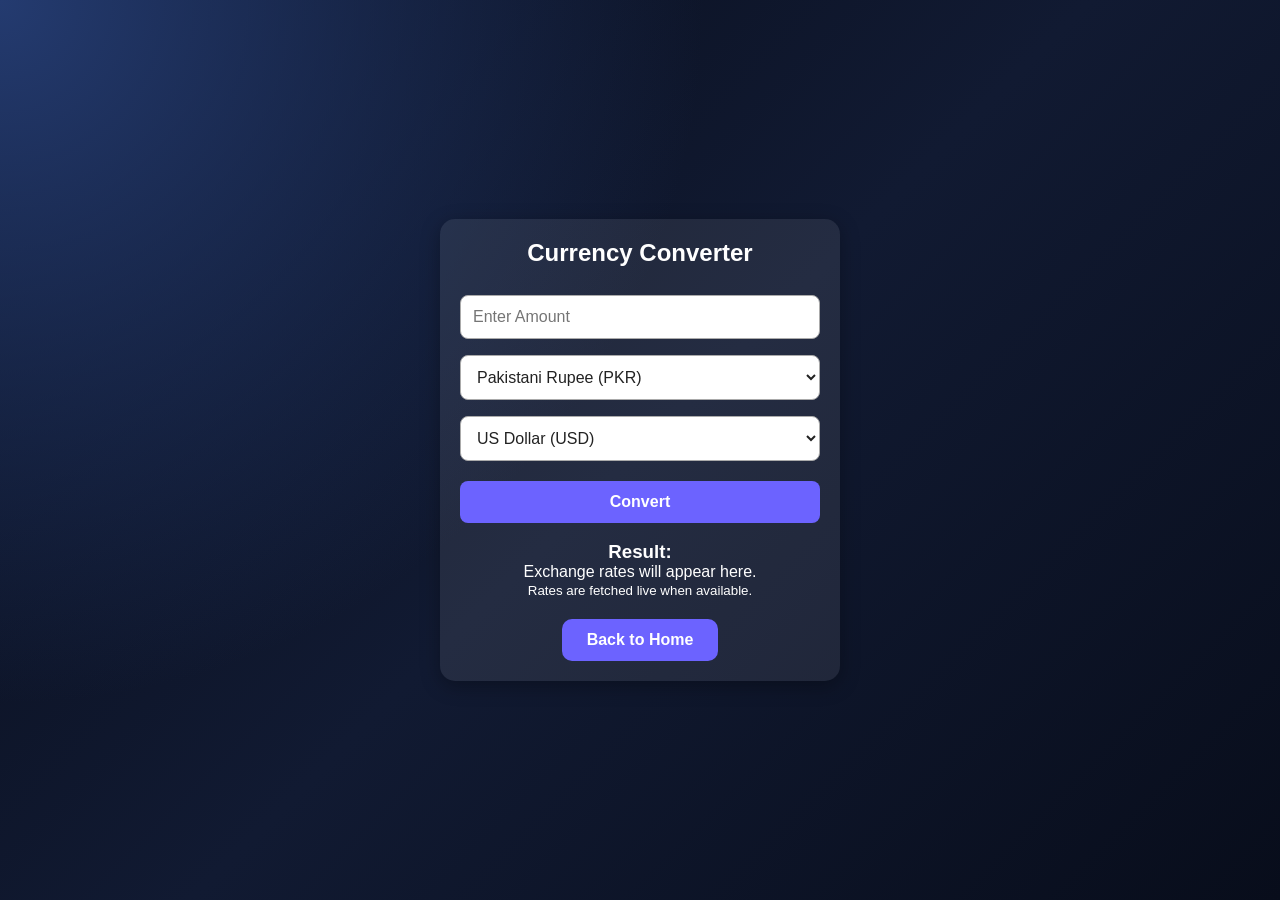
==== Currency.html @ dedc97b9 "Create Currency.html Signed-off-by: saim-app <fatokhan295@gmail.com>" ====
<!DOCTYPE html>
<html lang="en">
<head>
    <meta charset="UTF-8">
    <meta name="viewport" content="width=device-width, initial-scale=1.0">
    <title>Currency Converter</title>
    <link rel="stylesheet" href="style.css">
</head>
<body>

    <div class="converter-box">
        <h2>Currency Converter</h2>

        <input type="number" id="currencyAmount" placeholder="Enter Amount">

        <select id="currencyFrom">
            <option value="PKR">Pakistani Rupee (PKR)</option>
            <option value="USD">US Dollar (USD)</option>
            <option value="SAR">Saudi Riyal (SAR)</option>
            <option value="EUR">Euro (EUR)</option>
            <option value="GBP">British Pound (GBP)</option>
            <option value="AED">UAE Dirham (AED)</option>
            <option value="INR">Indian Rupee (INR)</option>
        </select>

        <select id="currencyTo">
            <option value="USD">US Dollar (USD)</option>
            <option value="PKR">Pakistani Rupee (PKR)</option>
            <option value="SAR">Saudi Riyal (SAR)</option>
            <option value="EUR">Euro (EUR)</option>
            <option value="GBP">British Pound (GBP)</option>
            <option value="AED">UAE Dirham (AED)</option>
            <option value="INR">Indian Rupee (INR)</option>
        </select>

        <button type="button" onclick="convertCurrency()">Convert</button>

        <h3 id="currencyResult">Result:</h3>

        <p id="currencyRate">Exchange rates will appear here.</p>

        <p><small>Rates are fetched live when available.</small></p>

        <a href="index.html">Back to Home</a>
    </div>

    <script src="script.js"></script>
</body>
</html>
---- style.css ----
* {
  box-sizing: border-box;
  margin: 0;
  padding: 0;
}

body {
  min-height: 100vh;
  display: flex;
  justify-content: center;
  align-items: center;
  padding: 20px;
  font-family: Arial, sans-serif;
  background: radial-gradient(circle at top left, #243b70, transparent 45%),
    linear-gradient(135deg, #080d1b, #111a32, #080d1b);
  color: white;
}

.calculator {
  width: 100%;
  max-width: 380px;
  padding: 25px;
  border: 1px solid rgba(255,255,255,0.12);
  border-radius: 28px;
  background: rgba(19,29,54,0.95);
  box-shadow: 0 25px 70px rgba(0,0,0,0.55);
}

.calculator h2 {
  text-align: center;
  font-size: 23px;
  letter-spacing: 2px;
  margin-bottom: 22px;
  color: #dce7ff;
}

#display {
  width: 100%;
  height: 90px;
  margin-bottom: 22px;
  padding: 15px;
  border: 1px solid rgba(255,255,255,0.1);
  border-radius: 18px;
  background: #080f20;
  color: white;
  text-align: right;
  font-size: 32px;
  font-weight: bold;
}

.buttons {
  display: grid;
  direction: ltr;
  grid-template-columns: repeat(4, minmax(0, 1fr));
  gap: 12px;
}

.buttons button {
  min-width: 0;
  height: 62px;
  border: 1px solid rgba(255,255,255,0.07);
  border-radius: 16px;
  background: linear-gradient(145deg, #263858, #192844);
  color: white;
  font-size: 21px;
  font-weight: bold;
  cursor: pointer;
  box-shadow: 0 5px 12px rgba(0,0,0,0.25);
}

.buttons button:active {
  transform: scale(0.94);
}

.buttons .utility {
  background: linear-gradient(145deg, #485b7b, #344562);
  color: #dce8ff;
}

.buttons button:nth-child(1),
.buttons button:nth-child(2) {
  background: linear-gradient(145deg, #d94b91, #a83268);
}

.buttons .operator {
  background: linear-gradient(145deg, #654ce5, #4831b9);
}

.buttons .equals {
  grid-column: 1 / -1;
  background: linear-gradient(145deg, #12b8c9, #087fbb);
  color: white;
}

@media (max-width: 420px) {
  .calculator {
    padding: 19px;
  }

  .buttons {
    gap: 9px;
  }

  .buttons button {
    height: 58px;
  }
}

/* Calculation History */
.history {
  margin-top: 25px;
  padding: 18px;
  background: rgba(255, 255, 255, 0.06);
  border: 1px solid rgba(255, 255, 255, 0.12);
  border-radius: 16px;
  color: #ffffff;
}

.history h3 {
  margin: 0 0 15px;
  font-size: 20px;
  color: #ffffff;
}

#clearHistory {
  padding: 9px 16px;
  border: none;
  border-radius: 8px;
  background: #6546d7;
  color: white;
  font-weight: bold;
  cursor: pointer;
}

#historyList {
  margin: 15px 0 0;
  padding-left: 22px;
}

#historyList li {
  padding: 9px 5px;
  border-bottom: 1px solid rgba(255, 255, 255, 0.12);
  color: #d8d9ff;
  font-size: 15px;
  overflow-wrap: anywhere;
}

/* Calculation History */
.history {
  margin-top: 25px;
  padding: 18px;
  background: rgba(255, 255, 255, 0.06);
  border: 1px solid rgba(255, 255, 255, 0.12);
  border-radius: 16px;
  color: #ffffff;
}


/* Calculation History */
.history {
  margin-top: 25px;
  padding: 18px;
  background: rgba(255, 255, 255, 0.06);
  border: 1px solid rgba(255, 255, 255, 0.12);
  border-radius: 16px;
  color: #ffffff;
}

.history h3 {
  margin: 0 0 15px;
  font-size: 20px;
  color: #ffffff;
}

#clearHistory {
  padding: 9px 16px;
  border: none;
  border-radius: 8px;
  background: #6546d7;
  color: white;
  font-weight: bold;
  cursor: pointer;
}

#historyList {
  margin: 15px 0 0;
  padding-left: 22px;
}

#historyList li {
  padding: 9px 5px;
  border-bottom: 1px solid rgba(255, 255, 255, 0.12);
  color: #d8d9ff;
  font-size: 15px;
  overflow-wrap: anywhere;
}

/* Dark / Light Mode */
body.light-mode {
    background: #f4f6fb;
    color: #1e293b;
}

body.light-mode .calculator {
    background: #ffffff;
    color: #1e293b;
}
#display {
    width: 100%;
    box-sizing: border-box;
    font-size: clamp(18px, 5vw, 32px);
    white-space: nowrap;
    overflow-x: auto;
    text-align: right;
}
/* Standard and Scientific Panels */

.calculator-panel {
  grid-column: 1 / -1;
  display: grid;
  grid-template-columns: repeat(4, minmax(0, 1fr));
  gap: 12px;
}

.mode-switch {
  display: flex;
  gap: 10px;
  margin-bottom: 15px;
}

.mode-switch button {
  flex: 1;
  padding: 12px 5px;
  border: none;
  border-radius: 12px;
  background: linear-gradient(145deg, #654ce5, #4831b9);
  color: white;
  font-size: 15px;
  font-weight: bold;
  cursor: pointer;
}

@media (max-width: 420px) {
  .calculator-panel {
    gap: 9px;
  }
}
/* Memory Buttons */

.memory-buttons {
  display: grid;
  grid-template-columns: repeat(4, 1fr);
  gap: 10px;
  margin-bottom: 15px;
}

.memory-buttons button {
  padding: 12px 5px;
  border: none;
  border-radius: 12px;
  background: linear-gradient(145deg, #654ce5, #4831b9);
  color: white;
  font-size: 15px;
  font-weight: bold;
  cursor: pointer;
}
/* Percentage Calculator */

.percentage-calculator {
  margin-top: 20px;
  padding: 18px;
  border-radius: 16px;
  background: linear-gradient(145deg, #18264a, #30205c);
  border: 1px solid #5545a5;
  text-align: center;
}

.percentage-calculator h3 {
  color: white;
  margin-bottom: 15px;
}

.percentage-calculator input {
  width: 100%;
  padding: 12px;
  margin-bottom: 10px;
  border: 1px solid #6655b5;
  border-radius: 10px;
  background: #080d1b;
  color: white;
  font-size: 16px;
  box-sizing: border-box;
}

.percentage-calculator button {
  width: 100%;
  padding: 12px;
  border: none;
  border-radius: 10px;
  background: linear-gradient(135deg, #7655f5, #4932bd);
  color: white;
  font-size: 16px;
  font-weight: bold;
  cursor: pointer;
}

#percentageResult {
  color: white;
  font-size: 18px;
  font-weight: bold;
  margin-top: 15px;
}
/* Discount Calculator */

#discountCalculator {
  margin-top: 20px;
}

#discountCalculator p {
  color: white;
  font-size: 17px;
  font-weight: bold;
  margin-top: 12px;
}
/* Tip Calculator */

#tipCalculator {
  margin-top: 20px;
}

#tipCalculator p {
  color: white;
  font-size: 17px;
  font-weight: bold;
  margin-top: 12px;
}
/* BMI Calculator */

#bmiCalculator {
  margin-top: 20px;
}

#bmiCalculator p {
  color: white;
  font-size: 17px;
  font-weight: bold;
  margin-top: 12px;
}
/* Age Calculator */

#ageCalculator {
  margin-top: 20px;
}

#ageCalculator label {
  display: block;
  color: white;
  margin-bottom: 8px;
  text-align: left;
}

#ageCalculator input {
  color-scheme: dark;
}
/* Loan Calculator */

#loanCalculator {
  margin-top: 20px;
}

#loanCalculator p {
  color: white;
  font-size: 17px;
  font-weight: bold;
  margin-top: 12px;
}
/* Temperature Converter */

#temperatureConverter {
  margin-top: 20px;
}

#temperatureConverter p {
  color: white;
  font-size: 17px;
  font-weight: bold;
  margin-top: 12px;
}

#temperatureConverter select {
  width: 100%;
  padding: 12px;
  margin-bottom: 10px;
  border: 1px solid #6655b5;
  border-radius: 10px;
  background: #080d1b;
  color: white;
  font-size: 16px;
}
/* Length Converter */
.converter-box {
    background: rgba(255, 255, 255, 0.08);
    padding: 20px;
    margin: 20px auto;
    border-radius: 15px;
    max-width: 400px;
    text-align: center;
    box-shadow: 0 5px 20px rgba(0, 0, 0, 0.3);
}

.converter-box h2 {
    color: white;
    margin-bottom: 20px;
}

.converter-box input,
.converter-box select {
    width: 100%;
    padding: 12px;
    margin: 8px 0;
    border-radius: 8px;
    border: 1px solid #aaa;
    background: #fff;
    color: #222;
    font-size: 16px;
    box-sizing: border-box;
}

.converter-box button {
    width: 100%;
    padding: 12px;
    margin-top: 12px;
    border: none;
    border-radius: 8px;
    background: #6c63ff;
    color: white;
    font-size: 16px;
    font-weight: bold;
    cursor: pointer;
}

.converter-box button:hover {
    background: #5148d8;
}

.converter-box h3 {
    color: white;
    margin-top: 18px;
    overflow-wrap: anywhere;
}
/* Back to Home Button */
.converter-box a {
    display: inline-block;
    margin-top: 20px;
    padding: 12px 25px;
    background: #6c63ff;
    color: white;
    text-decoration: none;
    border-radius: 10px;
    font-size: 16px;
    font-weight: bold;
    transition: 0.3s;
}

.converter-box a:hover {
    background: #5148d8;
    transform: scale(1.05);
}
/* Space Between Length and Weight Converters */
.converter-box + .converter-box {
    margin-top: 30px;
}
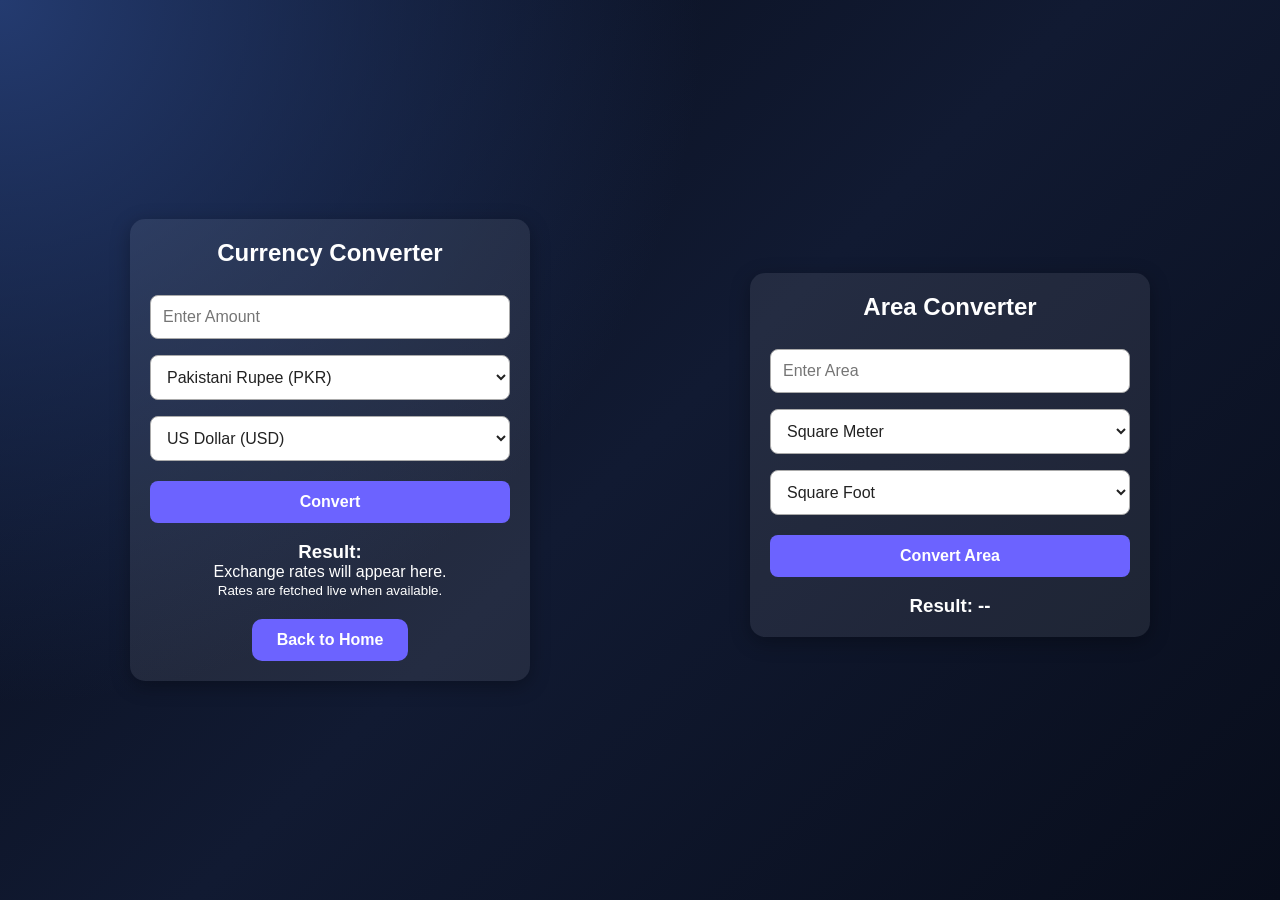
==== commit 57778cd1: "Update Currency.html Signed-off-by: saim-app <fatokhan295@gmail.com>" ====
--- a/Currency.html
+++ b/Currency.html
@@ -44,6 +44,35 @@
         <a href="index.html">Back to Home</a>
     </div>
 
+    <!-- Area Converter -->
+    <div class="converter-box">
+        <h2>Area Converter</h2>
+
+        <input type="number" id="areaInput" placeholder="Enter Area">
+
+        <select id="areaFrom">
+            <option value="sqm">Square Meter</option>
+            <option value="sqkm">Square Kilometer</option>
+            <option value="sqft">Square Foot</option>
+            <option value="sqin">Square Inch</option>
+            <option value="acre">Acre</option>
+            <option value="hectare">Hectare</option>
+        </select>
+
+        <select id="areaTo">
+            <option value="sqft">Square Foot</option>
+            <option value="sqm">Square Meter</option>
+            <option value="sqkm">Square Kilometer</option>
+            <option value="sqin">Square Inch</option>
+            <option value="acre">Acre</option>
+            <option value="hectare">Hectare</option>
+        </select>
+
+        <button type="button" onclick="convertArea()">Convert Area</button>
+
+        <h3 id="areaResult">Result: --</h3>
+    </div>
+
     <script src="script.js"></script>
 </body>
 </html>
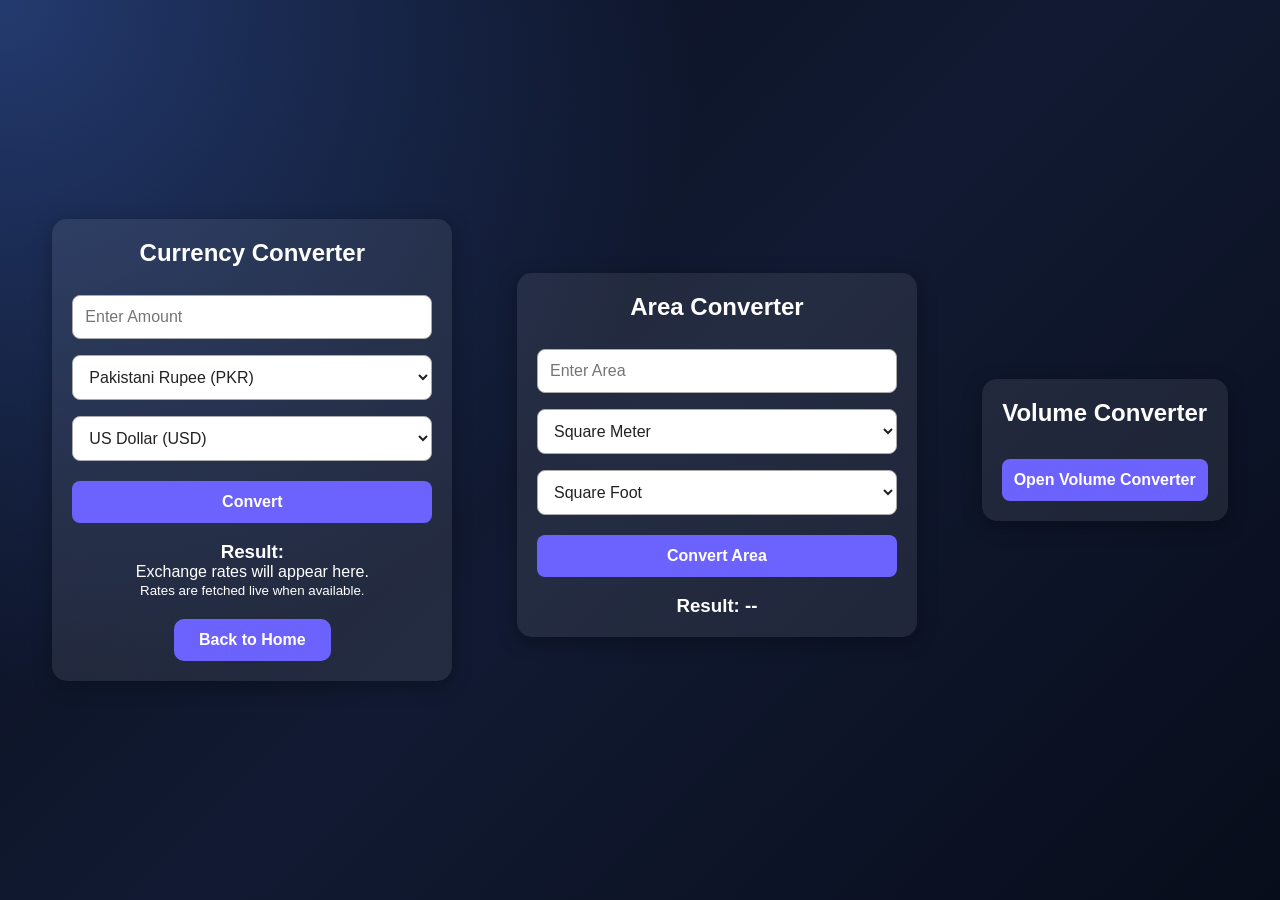
==== commit 67f9e737: "Update Currency.html Signed-off-by: saim-app <fatokhan295@gmail.com>" ====
--- a/Currency.html
+++ b/Currency.html
@@ -74,5 +74,14 @@
     </div>
 
     <script src="script.js"></script>
+    
+    <!-- Volume Converter Link -->
+    <div class="converter-box">
+        <h2>Volume Converter</h2>
+        <button type="button" onclick="window.location.href='Volume.html'">
+            Open Volume Converter
+        </button>
+    </div>
+
 </body>
 </html>
